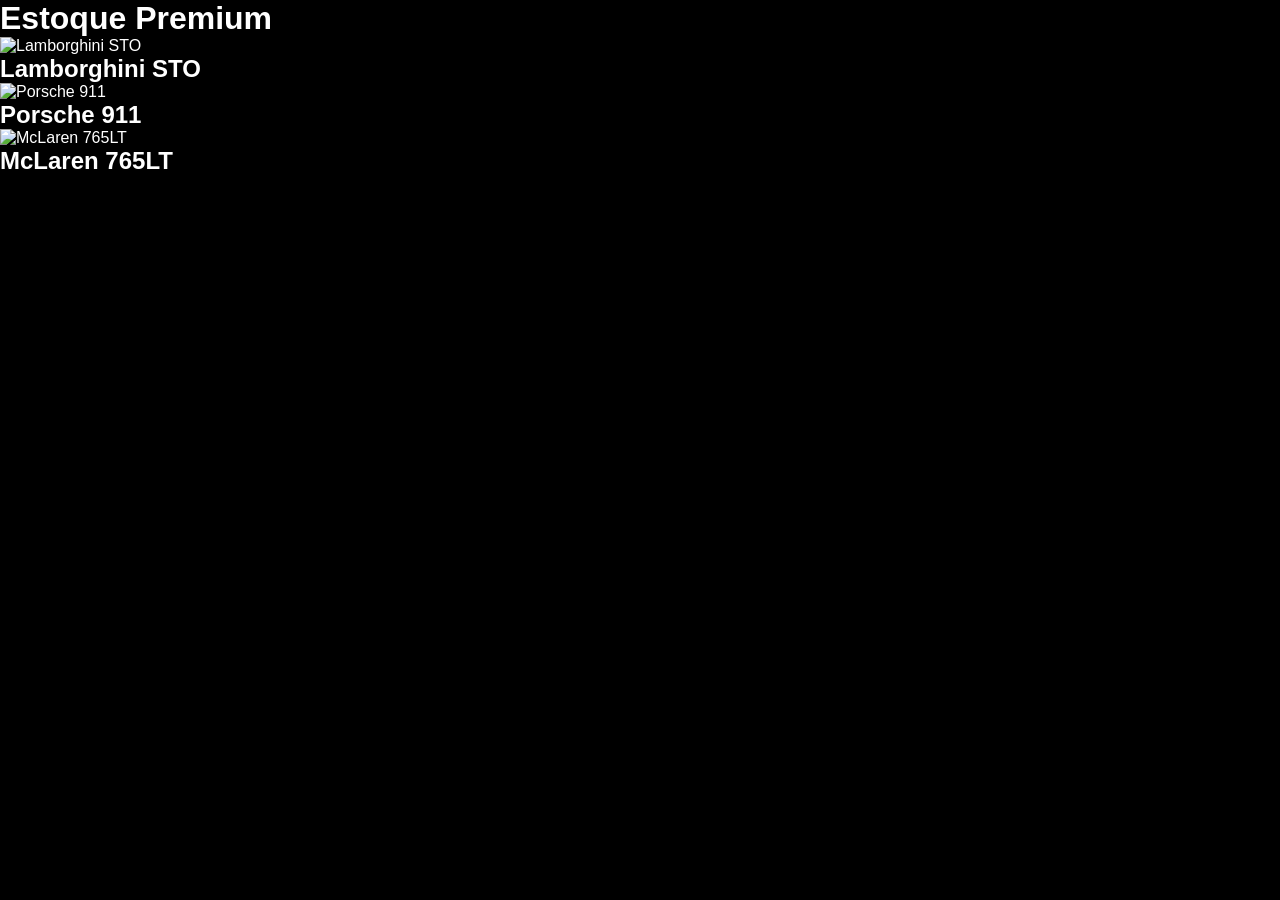
==== estoque.html @ 2597360f "crie e pensie" ====
<!DOCTYPE html>
<html>
<head>
    <title>Estoque - Berg Reis</title>
    <link rel="stylesheet" href="css/style.css">
</head>
<body>

<header>
    <h1>Estoque Premium</h1>
</header>

<section class="estoque">

    <div class="carro">
        <img src="lamborghini-sto.jpg" alt="Lamborghini STO">
        <h2>Lamborghini STO</h2>
    </div>

    <div class="carro">
        <img src="porsche-911.jpg" alt="Porsche 911">
        <h2>Porsche 911</h2>
    </div>

    <div class="carro">
        <img src="mclaren-765lt.jpg" alt="McLaren 765LT">
        <h2>McLaren 765LT</h2>
    </div>

</section>

</body>
</html>
---- css/style.css ----
* {
    margin: 0;
    padding: 0;
    box-sizing: border-box;
    scroll-behavior: smooth; /* Rolagem suave */
}

body {
    background-color: #000; /* Fundo principal preto */
    color: #fff; /* Texto principal branco */
    font-family: 'Montserrat', sans-serif; /* Fonte profissional */
    overflow-x: hidden; /* Evita barra de rolagem horizontal */
}

/* --- Navbar (Menu Superior Fixado) --- */
.navbar {
    position: fixed;
    top: 0;
    width: 100%;
    display: flex;
    justify-content: space-between;
    align-items: center;
    padding: 15px 8%;
    background-color: #000; /* Fundo sólido para cobrir o conteúdo */
    z-index: 1000; /* Garante que fique acima de tudo */
    border-bottom: 1px solid #1a1a1a; /* Linha sutil inferior */
}

.main-logo {
    height: 60px; /* Tamanho da logo */
    width: auto;
}

.nav-links {
    display: flex;
    list-style: none;
}

.nav-links li a {
    color: #fff;
    text-decoration: none;
    margin-left: 25px;
    font-size: 0.7rem;
    text-transform: uppercase;
    letter-spacing: 2px;
    transition: color 0.3s;
}

.nav-links li a:hover {
    color: #888; /* Cor no hover */
}

/* --- Hero Section (Abertura com Fundo) --- */
.hero {
    height: 100vh;
    display: flex;
    align-items: center;
    justify-content: center;
    position: relative;
    text-align: center;
    color: #fff;
}

.hero-bg-overlay {
    position: absolute;
    top: 0;
    left: 0;
    width: 100%;
    height: 100%;
    background-image: url('../img/fundo.png'); /* Sua imagem de fundo */
    background-size: cover;
    background-position: center;
    opacity: 0.1; /* 10% de opacidade solicitada */
    z-index: -1;
}

.hero-content h1 {
    font-size: 3.5rem;
    letter-spacing: 12px;
    margin-bottom: 5px;
}

.subtitle {
    font-weight: 300;
    letter-spacing: 8px;
    text-transform: uppercase;
    color: #888;
}

.tagline {
    margin: 30px 0;
    font-style: italic;
    color: #ccc;
}

/* --- Botão Premium Principal --- */
.btn-premium {
    display: inline-block;
    padding: 15px 40px;
    border: 1px solid #fff;
    color: #fff;
    text-decoration: none;
    text-transform: uppercase;
    letter-spacing: 2px;
    font-size: 0.8rem;
    transition: background 0.4s, color 0.4s;
}

.btn-premium:hover {
    background: #fff;
    color: #000;
}

/* --- Configurações das Seções Gerais --- */
.section-padding {
    padding: 100px 8%;
    text-align: center;
}

.bg-darker {
    background-color: #050505; /* Fundo um pouco mais claro que o preto total */
}

.section-title {
    text-transform: uppercase;
    letter-spacing: 5px;
    margin-bottom: 60px;
}

/* --- Grids (Serviços e Estoque) - ALINHAMENTO --- */
.services-grid, .stock-grid {
    display: grid;
    grid-template-columns: repeat(auto-fit, minmax(280px, 1fr)); /* Grid responsivo */
    gap: 25px;
}

/* --- Estilo dos CARDS (O segredo do visual limpo) --- */
.service-item, .car-card {
    background: #111; /* Fundo preto sólido para destacar da imagem de fundo */
    border: 1px solid #222; /* Borda sutil */
    padding: 35px;
    transition: transform 0.3s, border-color 0.3s;
}

.car-card:hover {
    border-color: #fff; /* Borda branca no hover */
    transform: translateY(-5px); /* Efeito de elevação */
}

.service-item h3 {
    font-size: 0.85rem;
    text-transform: uppercase;
    letter-spacing: 1px;
}

/* --- Imagens dos Carros no Estoque --- */
.car-img {
    height: 180px;
    background-size: cover;
    background-position: center;
    margin-bottom: 15px;
}

.car-info h3 {
    font-size: 0.9rem;
    letter-spacing: 2px;
    margin-bottom: 20px;
    text-transform: uppercase;
}

/* --- Botões Menores do Estoque --- */
.btn-sm {
    display: inline-block;
    text-decoration: none;
    border: 1px solid #444;
    color: #fff;
    padding: 10px 20px;
    font-size: 0.7rem;
    text-transform: uppercase;
    transition: 0.3s;
}

.btn-sm:hover {
    border-color: #fff;
    background: rgba(255,255,255,0.1);
}

/* --- Rodapé e Botões de WhatsApp --- */
.contact-footer {
    padding: 80px 8%;
    background: #000;
    border-top: 1px solid #1a1a1a;
    text-align: center;
}

.contact-buttons {
    display: flex;
    justify-content: center;
    gap: 20px;
    margin-top: 30px;
}

.btn-whatsapp {
    display: inline-block;
    padding: 15px 30px;
    background: #fff;
    color: #000;
    text-decoration: none;
    font-weight: 700;
    text-transform: uppercase;
    font-size: 0.8rem;
    transition: 0.3s;
    border: 1px solid #fff;
}

.btn-whatsapp.outline {
    background: none;
    color: #fff;
}

.btn-whatsapp:hover {
    background: #ccc;
    transform: translateY(-3px);
}

.btn-whatsapp.outline:hover {
    background: #fff;
    color: #000;
}

.copy {
    font-size: 0.7rem;
    color: #444;
    margin-top: 40px;
}
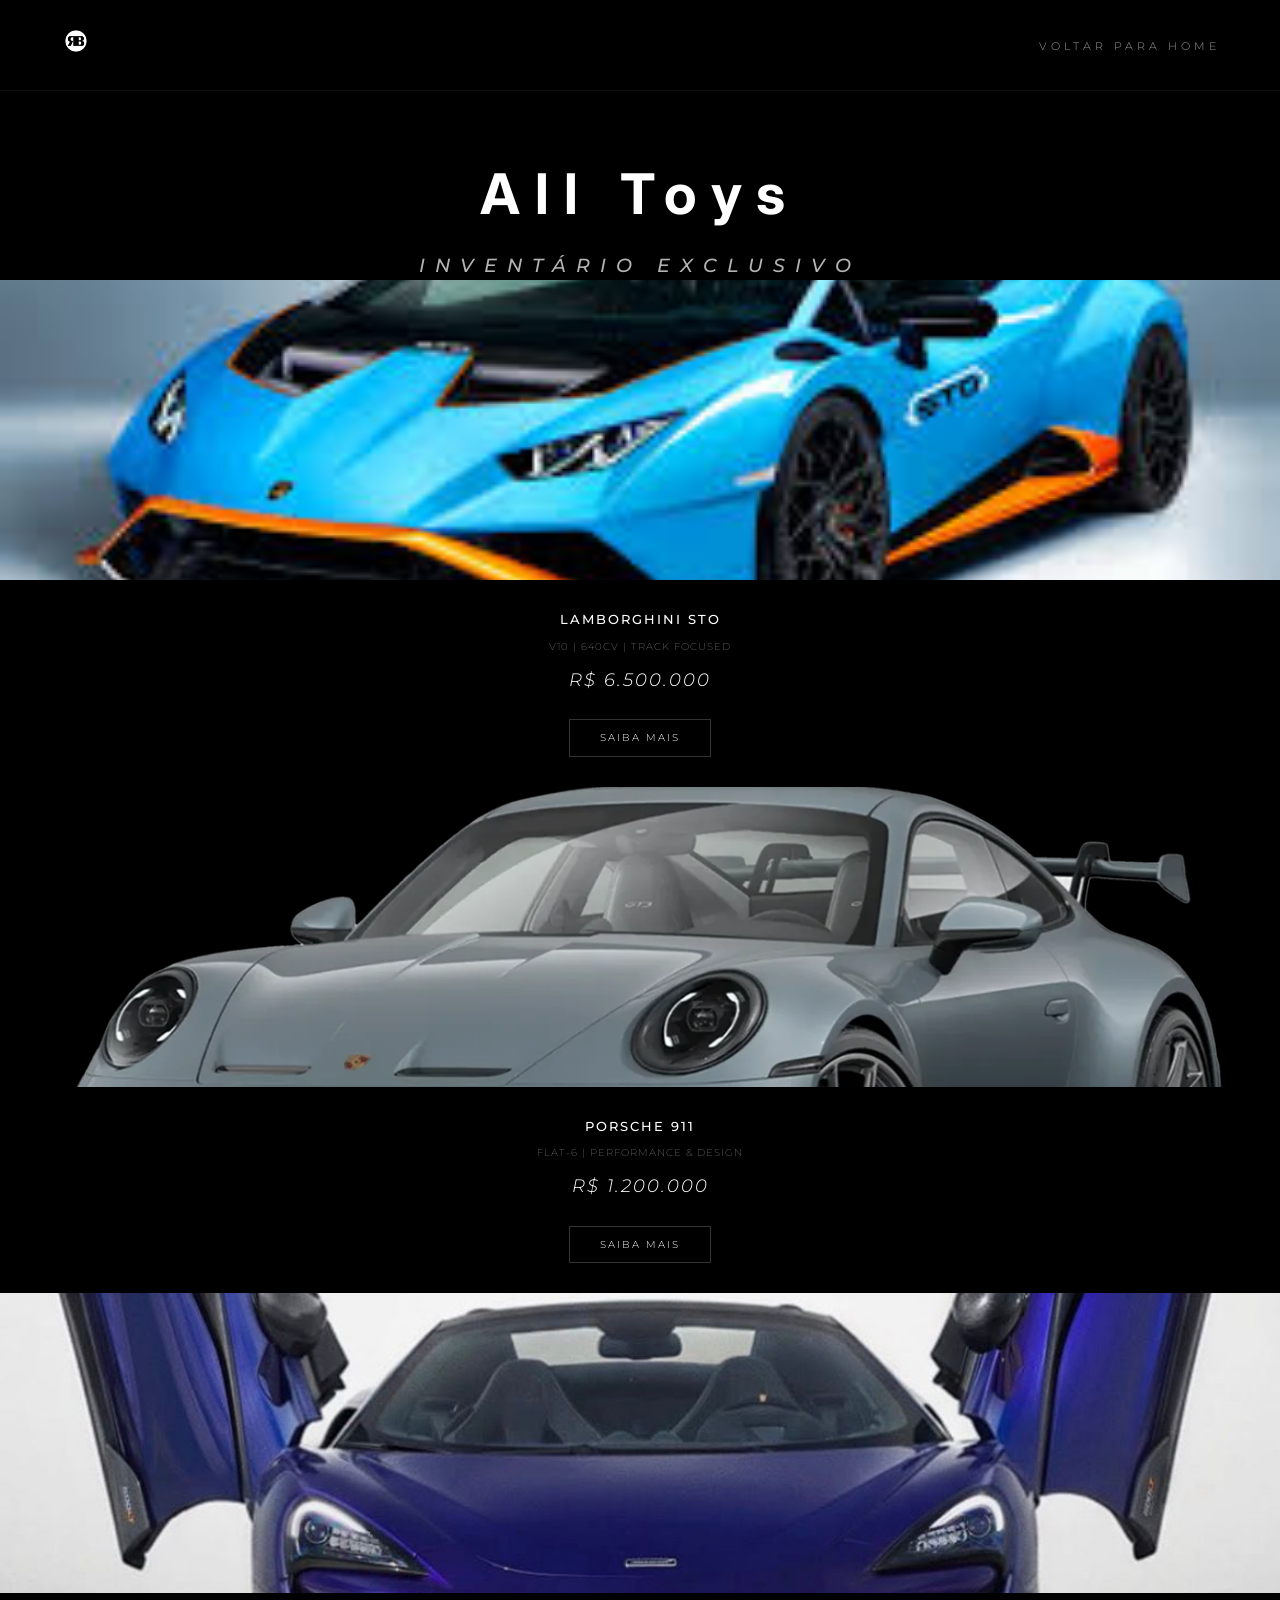
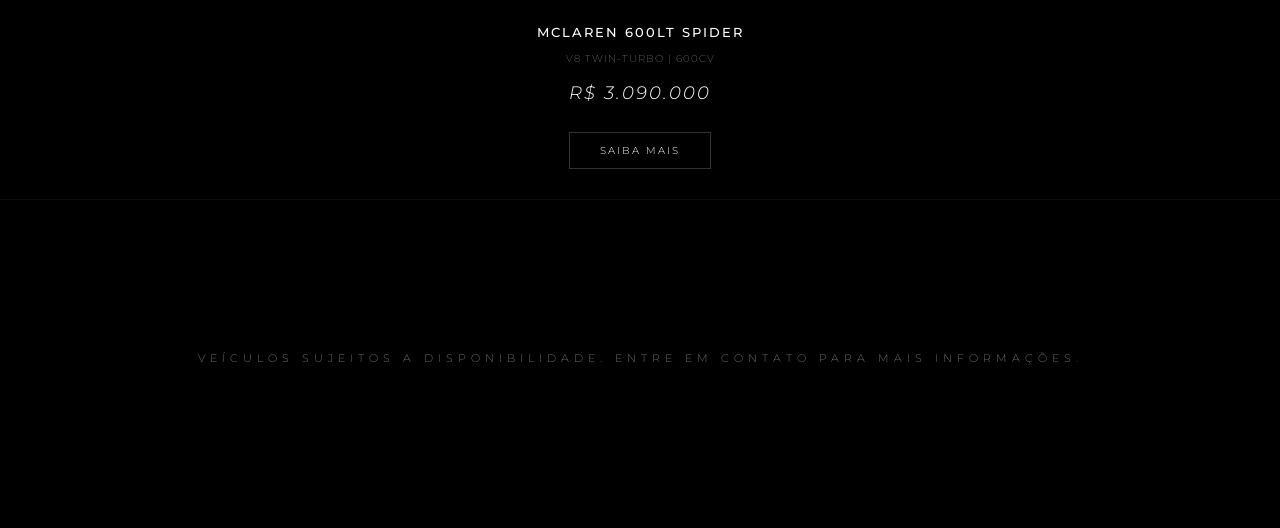
==== commit 456a9bee: "feat: finalização do ecossistema Berg Reis - design de luxo v1.0" ====
--- a/estoque.html
+++ b/estoque.html
@@ -1,33 +1,77 @@
 <!DOCTYPE html>
-<html>
+<html lang="pt-br">
 <head>
-    <title>Estoque - Berg Reis</title>
+    <meta charset="UTF-8">
+    <meta name="viewport" content="width=device-width, initial-scale=1.0">
+    <title>All Toys | Berg Reis Car Specialist</title>
     <link rel="stylesheet" href="css/style.css">
+    <link href="https://fonts.googleapis.com/css2?family=Montserrat:ital,wght@0,200;0,300;0,500;0,700;1,500&display=swap" rel="stylesheet">
 </head>
-<body>
+<body style="background-color: #000;">
 
-<header>
-    <h1>Estoque Premium</h1>
-</header>
+    <nav class="navbar_fixed">
+        <div class="nav_container_flex">
+            <a href="index.html" class="logo_link">
+                <img src="img/logo.png" alt="Logo" class="main_logo">
+            </a>
+            <div class="nav_links_container">
+                <ul class="nav_links_list">
+                    <li><a href="index.html">Voltar para Home</a></li>
+                </ul>
+            </div>
+        </div>
+    </nav>
 
-<section class="estoque">
+    <section class="stock_header" style="padding-top: 150px; text-align: center;">
+        <h1 class="stock_main_title" style="font-size: 3.5rem; letter-spacing: 15px;">All Toys</h1>
+        <p class="hero_sub_specialist" style="margin-top: 10px;">Inventário Exclusivo</p>
+    </section>
 
-    <div class="carro">
-        <img src="lamborghini-sto.jpg" alt="Lamborghini STO">
-        <h2>Lamborghini STO</h2>
-    </div>
+    <section class="stock_section">
+        <div class="stock_grid_premium">
+            
+            <div class="car_card_exclusive">
+                <div class="car_image_wrapper">
+                    <img src="img/sto.jpg" alt="Lamborghini STO" class="car_img_color">
+                </div>
+                <div class="car_details_content">
+                    <h3 class="car_model_name">Lamborghini STO</h3>
+                    <p class="car_description">V10 | 640CV | Track Focused</p>
+                    <p class="car_price">R$ 6.500.000</p>
+                    <a href="https://wa.me/5585999999999?text=Interesse%20STO" target="_blank" class="btn_saiba_mais">SAIBA MAIS</a>
+                </div>
+            </div>
 
-    <div class="carro">
-        <img src="porsche-911.jpg" alt="Porsche 911">
-        <h2>Porsche 911</h2>
-    </div>
+            <div class="car_card_exclusive">
+                <div class="car_image_wrapper">
+                    <img src="img/911.webp" alt="Porsche 911" class="car_img_color">
+                </div>
+                <div class="car_details_content">
+                    <h3 class="car_model_name">Porsche 911</h3>
+                    <p class="car_description">Flat-6 | Performance & Design</p>
+                    <p class="car_price">R$ 1.200.000</p>
+                    <a href="https://wa.me/5585999999999?text=Interesse%20911" target="_blank" class="btn_saiba_mais">SAIBA MAIS</a>
+                </div>
+            </div>
 
-    <div class="carro">
-        <img src="mclaren-765lt.jpg" alt="McLaren 765LT">
-        <h2>McLaren 765LT</h2>
-    </div>
+            <div class="car_card_exclusive">
+                <div class="car_image_wrapper">
+                    <img src="img/larenn.jpeg" alt="McLaren 600LT" class="car_img_color">
+                </div>
+                <div class="car_details_content">
+                    <h3 class="car_model_name">McLaren 600LT Spider</h3>
+                    <p class="car_description">V8 Twin-Turbo | 600CV</p>
+                    <p class="car_price">R$ 3.090.000</p>
+                    <a href="https://wa.me/5585999999999?text=Interesse%20600LT" target="_blank" class="btn_saiba_mais">SAIBA MAIS</a>
+                </div>
+            </div>
 
-</section>
+            </div>
+    </section>
+
+    <footer style="padding: 100px 0; text-align: center; border-top: 1px solid rgba(255,255,255,0.05);">
+        <p class="hero_description_slogan" style="font-size: 0.7rem; opacity: 0.4;">Veículos sujeitos a disponibilidade. Entre em contato para mais informações.</p>
+    </footer>
 
 </body>
 </html>
--- a/css/style.css
+++ b/css/style.css
@@ -1,235 +1,526 @@
+@import url('https://fonts.googleapis.com/css2?family=Montserrat:wght@300&family=Inter:wght@300;400&display=swap');
+
+/* 2. RESET GERAL */
+/* Garante que o navegador não coloque margens indesejadas */
 * {
     margin: 0;
     padding: 0;
     box-sizing: border-box;
-    scroll-behavior: smooth; /* Rolagem suave */
+    -webkit-font-smoothing: antialiased; /* Deixa a fonte mais fina e nítida */
+}
+
+html {
+    scroll-behavior: smooth;
+    background-color: #000; /* Fundo sempre preto */
 }
 
 body {
-    background-color: #000; /* Fundo principal preto */
-    color: #fff; /* Texto principal branco */
-    font-family: 'Montserrat', sans-serif; /* Fonte profissional */
-    overflow-x: hidden; /* Evita barra de rolagem horizontal */
-}
-
-/* --- Navbar (Menu Superior Fixado) --- */
-.navbar {
+    font-family: 'Inter', sans-serif;
+    color: #ffffff;
+    line-height: 1.6;
+    overflow-x: hidden;
+}
+
+/* 3. VARIÁVEIS DE DESIGN */
+:root {
+    --primary-white: #ffffff;
+    --accent-gray: rgba(255, 255, 255, 0.6);
+    --nav-font: 'Montserrat', sans-serif;
+    --nav-weight: 300;
+} 
+.navbar_fixed {
     position: fixed;
     top: 0;
     width: 100%;
+    z-index: 1000;
+    background-color: rgba(0, 0, 0, 0.95); /* Preto quase sólido para luxo */
+    border-bottom: 1px solid rgba(255, 255, 255, 0.05); /* Linha quase invisível */
+}
+
+.nav_container_flex {
+    max-width: 1600px; /* Largura ampla para telas grandes */
+    margin: 0 auto;
     display: flex;
     justify-content: space-between;
     align-items: center;
-    padding: 15px 8%;
-    background-color: #000; /* Fundo sólido para cobrir o conteúdo */
-    z-index: 1000; /* Garante que fique acima de tudo */
-    border-bottom: 1px solid #1a1a1a; /* Linha sutil inferior */
-}
-
-.main-logo {
-    height: 60px; /* Tamanho da logo */
+    padding: 25px 60px; /* Mais respiro lateral e vertical */
+}
+
+/* Estilo da Logo (Imagem) */
+.main_logo {
+    height: 32px; /* Altura elegante para a logo.png */
     width: auto;
-}
-
-.nav-links {
+    object-fit: contain;
+}
+
+/* Menu da Direita */
+.nav_links_list {
     display: flex;
     list-style: none;
-}
-
-.nav-links li a {
-    color: #fff;
-    text-decoration: none;
-    margin-left: 25px;
-    font-size: 0.7rem;
-    text-transform: uppercase;
-    letter-spacing: 2px;
-    transition: color 0.3s;
-}
-
-.nav-links li a:hover {
-    color: #888; /* Cor no hover */
-}
-
-/* --- Hero Section (Abertura com Fundo) --- */
-.hero {
-    height: 100vh;
+    gap: 45px; /* Grande espaçamento entre os itens do menu */
+}
+
+.nav_links_list a {
+    font-family: var(--nav-font);
+    font-weight: var(--nav-weight); /* Montserrat Light 300 */
+    text-decoration: none;
+    color: var(--primary-white);
+    font-size: 0.7rem; /* Texto bem pequeno = mais sofisticado */
+    text-transform: uppercase;
+    letter-spacing: 4px; /* Espaçamento largo nas letras */
+    transition: opacity 0.4s ease;
+    opacity: 0.6; /* Menu sutil */
+}
+
+.nav_links_list a:hover {
+    opacity: 1; /* Destaque ao passar o mouse */
+}
+@import url('https://fonts.googleapis.com/css2?family=Montserrat:ital,wght@0,200;0,300;0,500;0,700;1,500&display=swap');
+
+/* Container principal da Hero */
+.hero_premium {
+    height: 100vh; /* Tela cheia */
     display: flex;
     align-items: center;
     justify-content: center;
-    position: relative;
     text-align: center;
-    color: #fff;
-}
-
-.hero-bg-overlay {
+    position: relative; /* Necessário para o posicionamento da overlay */
+    overflow: hidden;
+    padding-top: 80px; /* Compensa a navbar fixed */
+}
+
+/* --- Configuração do Fundo (Imagem colagem em P&B com 30% de opacidade) --- */
+.hero_background_overlay {
     position: absolute;
     top: 0;
     left: 0;
     width: 100%;
     height: 100%;
-    background-image: url('../img/fundo.png'); /* Sua imagem de fundo */
+    background-image: url('img/fundobr.jpg'); /* Verifique o caminho exato */
+    background-position: center;
     background-size: cover;
-    background-position: center;
-    opacity: 0.1; /* 10% de opacidade solicitada */
-    z-index: -1;
-}
-
-.hero-content h1 {
-    font-size: 3.5rem;
-    letter-spacing: 12px;
-    margin-bottom: 5px;
-}
-
-.subtitle {
-    font-weight: 300;
-    letter-spacing: 8px;
-    text-transform: uppercase;
-    color: #888;
-}
-
-.tagline {
-    margin: 30px 0;
+    background-repeat: no-repeat;
+    
+    /* Efeitos de Preto e Branco e Opacidade */
+    filter: grayscale(100%) opacity(30%); /* Preto e Branco + 30% de Transparência */
+    
+    z-index: 1; /* Fica atrás do conteúdo */
+}
+
+/* Container de conteúdo (para garantir que o texto fique na frente da overlay) */
+.hero_content_container {
+    position: relative;
+    z-index: 2; /* Texto na frente da imagem de fundo */
+    max-width: 900px;
+    padding: 0 20px;
+}
+
+/* --- 1. BERG REIS (Bold 700) --- */
+.hero_main_title {
+    font-family: 'Montserrat', sans-serif;
+    font-weight: 700; /* Bold */
+    font-size: 5rem; /* Imponente, estilo concessionária de luxo */
+    letter-spacing: 25px; /* Grande espaçamento entre letras */
+    text-transform: uppercase;
+    color: #ffffff;
+    margin: 0;
+    animation: fadeInUpPremium 1s ease forwards;
+}
+
+/* --- Espaço entre BERG REIS e Car Specialist --- */
+.hero_sub_specialist {
+    font-family: 'Montserrat', sans-serif;
+    font-weight: 500; /* Medium */
+    font-style: italic; /* Itálico */
+    font-size: 1.2rem; /* Menor que o nome principal */
+    letter-spacing: 10px;
+    color: rgba(255, 255, 255, 0.7); /* Sutil */
+    text-transform: uppercase;
+    margin-top: 25px; /* Espaço entre o título e este subtítulo */
+    margin-bottom: 0;
+    animation: fadeInUpPremium 1.2s ease forwards;
+}
+
+/* --- 2. Excelência em... (Extra Light 200) --- */
+.hero_description_slogan {
+    font-family: 'Montserrat', sans-serif;
+    font-weight: 200; /* Extra Light */
+    font-size: 0.95rem;
+    color: rgba(255, 255, 255, 0.6); /* Mais suave */
+    letter-spacing: 5px;
+    text-transform: uppercase;
+    
+    /* Bom espaçamento entre Car Specialist e este texto */
+    margin-top: 50px; 
+    margin-bottom: 60px; /* Bom espaçamento até o botão */
+    
+    animation: fadeInUpPremium 1.4s ease forwards;
+}
+
+/* --- 3. Botão (DIMINUÍDO) --- */
+.hero_cta_wrapper {
+    animation: fadeInUpPremium 1.6s ease forwards;
+}
+
+.btn_hero_small {
+    font-family: 'Montserrat', sans-serif;
+    font-weight: 500; /* Medium para legibilidade no botão pequeno */
+    font-size: 0.7rem; /* Tamanho reduzido */
+    color: #fff;
+    text-decoration: none;
+    border: 1px solid rgba(255, 255, 255, 0.5); /* Borda sutil */
+    
+    /* Padding reduzido para diminuir o tamanho do botão */
+    padding: 12px 35px; 
+    
+    letter-spacing: 3px;
+    text-transform: uppercase;
+    transition: all 0.4s ease;
+}
+
+.btn_hero_small:hover {
+    background-color: #fff;
+    color: #000;
+    border-color: #fff;
+    transform: scale(1.03); /* Leve aumento ao passar o mouse */
+}
+
+/* Animação Suave de Entrada */
+@keyframes fadeInUpPremium {
+    from {
+        opacity: 0;
+        transform: translateY(20px);
+    }
+    to {
+        opacity: 1;
+        transform: translateY(0);
+    }
+} 
+/* --- ESTILO SERVIÇOS (FOTO 2) --- */
+.services_preview {
+    padding: 100px 10%;
+    background-color: #000;
+    text-align: center;
+}
+
+.services_title {
+    font-family: 'Montserrat', sans-serif;
+    font-weight: 500;
+    font-size: 2rem;
+    letter-spacing: 5px;
+    margin-bottom: 20px;
+}
+
+.services_divider {
+    width: 50px;
+    height: 1px;
+    background-color: rgba(255,255,255,0.3);
+    margin: 0 auto 50px;
+}
+
+.services_grid_compact {
+    display: grid;
+    grid-template-columns: repeat(auto-fit, minmax(200px, 1fr));
+    gap: 20px;
+    max-width: 1200px;
+    margin: 0 auto;
+}
+
+.service_card_mini {
+    border: 1px solid rgba(255, 255, 255, 0.1);
+    padding: 30px 15px;
+    font-family: 'Montserrat', sans-serif;
+    font-weight: 300;
+    font-size: 0.65rem;
+    letter-spacing: 2px;
+    transition: 0.3s;
+}
+
+.service_card_mini:hover {
+    border-color: #fff;
+    background: rgba(255,255,255,0.05);
+}
+
+.view_all_wrapper {
+    margin-top: 60px;
+}
+
+.view_all_link {
+    font-family: 'Montserrat', sans-serif;
+    font-size: 0.7rem;
+    color: rgba(255,255,255,0.5);
+    text-decoration: none;
+    letter-spacing: 3px;
+    border-bottom: 1px solid rgba(255,255,255,0.2);
+    padding-bottom: 5px;
+    transition: 0.3s;
+}
+
+.view_all_link:hover {
+    color: #fff;
+    border-bottom-color: #fff;
+}.detailed_services_container {
+    padding: 80px 5%;
+    background-color: #000;
+}
+
+.service_row_layout {
+    display: flex;
+    flex-wrap: wrap;
+    border-top: 1px solid rgba(255, 255, 255, 0.05);
+}
+
+.service_box_detail {
+    flex: 1;
+    min-width: 300px;
+    padding: 60px 40px;
+    border-right: 1px solid rgba(255, 255, 255, 0.05);
+    border-bottom: 1px solid rgba(255, 255, 255, 0.05);
+    transition: background 0.4s ease;
+}
+
+.service_box_detail:hover {
+    background: rgba(255, 255, 255, 0.02);
+}
+
+.service_box_detail h3 {
+    font-family: 'Montserrat', sans-serif;
+    font-weight: 500;
+    font-size: 0.85rem;
+    letter-spacing: 3px;
+    text-transform: uppercase;
+    margin-bottom: 20px;
+    color: #fff;
+}
+
+.service_box_detail p {
+    font-family: 'Montserrat', sans-serif;
+    font-weight: 200; /* Extra Light como você pediu */
+    font-size: 0.8rem;
+    line-height: 1.8;
+    color: rgba(255, 255, 255, 0.5);
+    letter-spacing: 1px;
+}
+
+/* --- BOTÃO FINAL: AGENDAR VIA WHATSAPP --- */
+.footer_contact_section {
+    text-align: center;
+    padding: 120px 20px;
+    background-color: #000;
+}
+
+.contact_prompt_text {
+    font-family: 'Montserrat', sans-serif;
+    font-weight: 200;
+    font-size: 0.75rem;
+    letter-spacing: 3px;
+    color: rgba(255, 255, 255, 0.3);
+    margin-bottom: 40px;
+    text-transform: uppercase;
+}
+
+.btn_whatsapp_premium {
+    display: inline-block;
+    font-family: 'Montserrat', sans-serif;
+    font-weight: 300;
+    font-size: 0.75rem;
+    color: #fff;
+    text-decoration: none;
+    border: 1px solid rgba(255, 255, 255, 0.3);
+    padding: 20px 50px;
+    letter-spacing: 4px;
+    text-transform: uppercase;
+    transition: all 0.5s ease;
+}
+
+.btn_whatsapp_premium:hover {
+    background-color: #fff;
+    color: #000;
+    border-color: #fff;
+    letter-spacing: 6px; /* Efeito de expansão no hover */
+}
+.car_img_color {
+    width: 100%;
+    height: 100%;
+    object-fit: cover;
+    filter: none !important; /* Remove qualquer filtro P&B anterior */
+    transition: transform 0.8s ease;
+}
+
+.car_details_content {
+    padding: 30px 20px;
+    text-align: center;
+}
+
+.car_model_name {
+    font-family: 'Montserrat', sans-serif;
+    font-weight: 500;
+    font-size: 0.8rem;
+    letter-spacing: 2px;
+    text-transform: uppercase;
+    margin-bottom: 8px;
+}
+
+.car_description {
+    font-family: 'Montserrat', sans-serif;
+    font-weight: 200;
+    font-size: 0.6rem;
+    color: rgba(255, 255, 255, 0.5);
+    letter-spacing: 1px;
+    text-transform: uppercase;
+    margin-bottom: 12px;
+}
+
+.car_price {
+    font-family: 'Montserrat', sans-serif;
+    font-weight: 300;
+    font-size: 1.1rem;
     font-style: italic;
-    color: #ccc;
-}
-
-/* --- Botão Premium Principal --- */
-.btn-premium {
+    letter-spacing: 2px;
+    margin-bottom: 25px;
+}
+
+/* Botão Saiba Mais (WhatsApp Estilo Clean) */
+.btn_saiba_mais {
     display: inline-block;
-    padding: 15px 40px;
-    border: 1px solid #fff;
-    color: #fff;
-    text-decoration: none;
-    text-transform: uppercase;
+    font-family: 'Montserrat', sans-serif;
+    font-weight: 300;
+    font-size: 0.6rem;
+    color: #fff;
+    text-decoration: none;
+    border: 1px solid rgba(255, 255, 255, 0.2);
+    padding: 10px 30px;
     letter-spacing: 2px;
-    font-size: 0.8rem;
-    transition: background 0.4s, color 0.4s;
-}
-
-.btn-premium:hover {
-    background: #fff;
-    color: #000;
-}
-
-/* --- Configurações das Seções Gerais --- */
-.section-padding {
-    padding: 100px 8%;
+    text-transform: uppercase;
+    transition: 0.3s;
+}
+
+.btn_saiba_mais:hover {
+    border-color: #fff;
+    background: rgba(255, 255, 255, 0.05);
+}
+
+/* Botão ALL TOYS (Estilo igual ao Ver Serviços) */
+.all_toys_wrapper {
+    margin-top: 80px;
+}
+
+.all_toys_link {
+    font-family: 'Montserrat', sans-serif;
+    font-size: 0.7rem;
+    color: rgba(255, 255, 255, 0.4);
+    text-decoration: none;
+    letter-spacing: 4px;
+    border-bottom: 1px solid rgba(255, 255, 255, 0.1);
+    padding-bottom: 5px;
+    transition: 0.3s;
+    text-transform: uppercase;
+}
+
+.all_toys_link:hover {
+    color: #fff;
+    border-bottom-color: #fff;
+}
+.car_image_wrapper {
+    height: 300px; /* Ajuste a altura conforme preferir */
+    overflow: hidden;
+}
+
+.car_img_color {
+    width: 100%;
+    height: 100%;
+    object-fit: cover; /* Faz a foto preencher o espaço sem esticar */
+    transition: transform 0.6s cubic-bezier(0.25, 1, 0.5, 1);
+}
+
+.car_card_exclusive:hover .car_img_color {
+    transform: scale(1.08); /* Efeito de zoom suave ao passar o mouse */
+}
+.service_box_detail span {
+    font-family: 'Montserrat', sans-serif;
+    font-weight: 300;
+    color: #fff;
+}
+
+/* Ajuste de espaçamento para o texto corrido do Sobre */
+.about_text_block {
+    font-family: 'Montserrat', sans-serif;
+    font-weight: 300;
+    font-size: 0.9rem;
+    color: rgba(255, 255, 255, 0.7);
+    line-height: 2;
+    letter-spacing: 1px;
+}
+.contact_footer_section {
+    background-color: #000;
+    padding-bottom: 50px;
+}
+
+/* Deixa o mapa em preto e branco/escuro para luxo */
+.map_container {
+    width: 100%;
+    filter: grayscale(100%) invert(90%) contrast(100%);
+    opacity: 0.6;
+    margin-bottom: 60px;
+    border-top: 1px solid rgba(255, 255, 255, 0.05);
+}
+
+.footer_info_wrapper {
     text-align: center;
-}
-
-.bg-darker {
-    background-color: #050505; /* Fundo um pouco mais claro que o preto total */
-}
-
-.section-title {
-    text-transform: uppercase;
-    letter-spacing: 5px;
-    margin-bottom: 60px;
-}
-
-/* --- Grids (Serviços e Estoque) - ALINHAMENTO --- */
-.services-grid, .stock-grid {
-    display: grid;
-    grid-template-columns: repeat(auto-fit, minmax(280px, 1fr)); /* Grid responsivo */
-    gap: 25px;
-}
-
-/* --- Estilo dos CARDS (O segredo do visual limpo) --- */
-.service-item, .car-card {
-    background: #111; /* Fundo preto sólido para destacar da imagem de fundo */
-    border: 1px solid #222; /* Borda sutil */
-    padding: 35px;
-    transition: transform 0.3s, border-color 0.3s;
-}
-
-.car-card:hover {
-    border-color: #fff; /* Borda branca no hover */
-    transform: translateY(-5px); /* Efeito de elevação */
-}
-
-.service-item h3 {
-    font-size: 0.85rem;
-    text-transform: uppercase;
-    letter-spacing: 1px;
-}
-
-/* --- Imagens dos Carros no Estoque --- */
-.car-img {
-    height: 180px;
-    background-size: cover;
-    background-position: center;
-    margin-bottom: 15px;
-}
-
-.car-info h3 {
+    padding: 0 20px;
+}
+
+.footer_address {
+    font-family: 'Montserrat', sans-serif;
+    font-weight: 500;
     font-size: 0.9rem;
+    letter-spacing: 3px;
+    text-transform: uppercase;
+    margin-bottom: 10px;
+}
+
+.footer_sub_address {
+    font-family: 'Montserrat', sans-serif;
+    font-weight: 200;
+    font-size: 0.7rem;
+    color: rgba(255, 255, 255, 0.4);
     letter-spacing: 2px;
-    margin-bottom: 20px;
-    text-transform: uppercase;
-}
-
-/* --- Botões Menores do Estoque --- */
-.btn-sm {
-    display: inline-block;
-    text-decoration: none;
-    border: 1px solid #444;
-    color: #fff;
-    padding: 10px 20px;
-    font-size: 0.7rem;
-    text-transform: uppercase;
-    transition: 0.3s;
-}
-
-.btn-sm:hover {
-    border-color: #fff;
-    background: rgba(255,255,255,0.1);
-}
-
-/* --- Rodapé e Botões de WhatsApp --- */
-.contact-footer {
-    padding: 80px 8%;
-    background: #000;
-    border-top: 1px solid #1a1a1a;
-    text-align: center;
-}
-
-.contact-buttons {
+    margin-bottom: 50px;
+}
+
+/* Grupo de Botões WhatsApp */
+.whatsapp_buttons_group {
     display: flex;
     justify-content: center;
     gap: 20px;
-    margin-top: 30px;
-}
-
-.btn-whatsapp {
-    display: inline-block;
+    flex-wrap: wrap;
+    margin-bottom: 80px;
+}
+
+.btn_wa_footer {
+    font-family: 'Montserrat', sans-serif;
+    font-weight: 300;
+    font-size: 0.65rem;
+    color: #fff;
+    text-decoration: none;
+    border: 1px solid rgba(255, 255, 255, 0.2);
     padding: 15px 30px;
-    background: #fff;
+    letter-spacing: 3px;
+    transition: 0.4s;
+}
+
+.btn_wa_footer:hover {
+    background-color: #fff;
     color: #000;
-    text-decoration: none;
-    font-weight: 700;
-    text-transform: uppercase;
-    font-size: 0.8rem;
-    transition: 0.3s;
-    border: 1px solid #fff;
-}
-
-.btn-whatsapp.outline {
-    background: none;
-    color: #fff;
-}
-
-.btn-whatsapp:hover {
-    background: #ccc;
-    transform: translateY(-3px);
-}
-
-.btn-whatsapp.outline:hover {
-    background: #fff;
-    color: #000;
-}
-
-.copy {
-    font-size: 0.7rem;
-    color: #444;
+    border-color: #fff;
+}
+
+.copyright_text {
+    font-family: 'Montserrat', sans-serif;
+    font-weight: 200;
+    font-size: 0.55rem;
+    color: rgba(255, 255, 255, 0.2);
+    letter-spacing: 4px;
+    text-align: center;
     margin-top: 40px;
 }
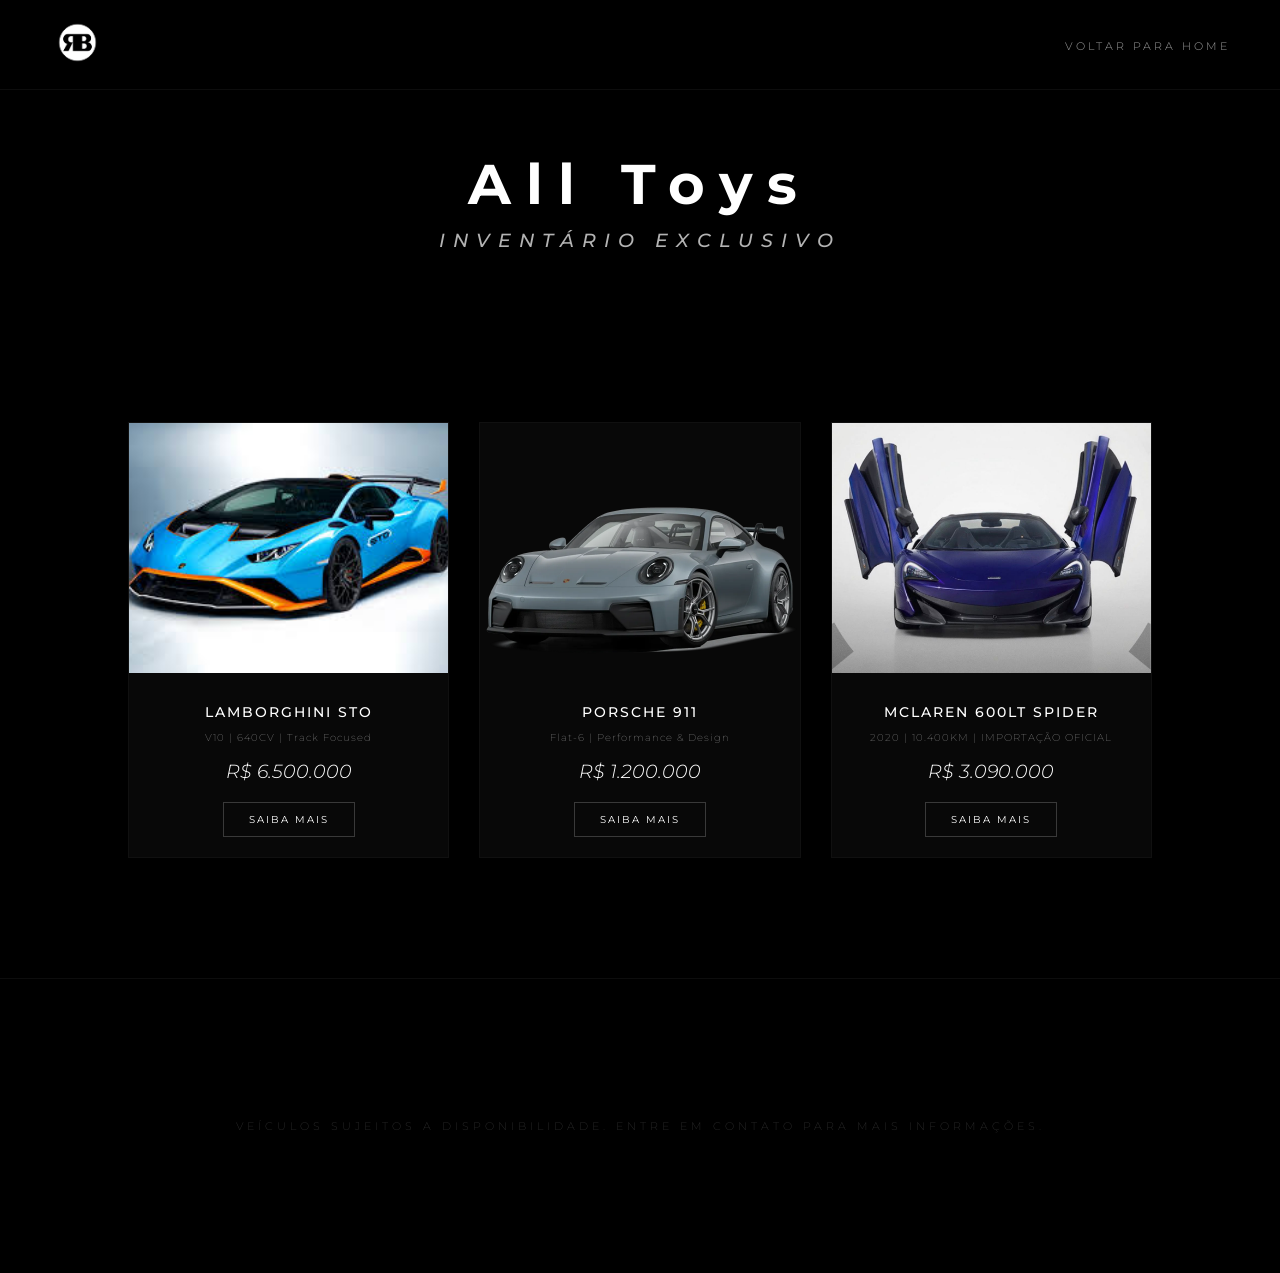
==== commit 2ff68254: "alterei os numeros de telefone" ====
--- a/estoque.html
+++ b/estoque.html
@@ -38,7 +38,7 @@
                     <h3 class="car_model_name">Lamborghini STO</h3>
                     <p class="car_description">V10 | 640CV | Track Focused</p>
                     <p class="car_price">R$ 6.500.000</p>
-                    <a href="https://wa.me/5585999999999?text=Interesse%20STO" target="_blank" class="btn_saiba_mais">SAIBA MAIS</a>
+                    <a href="https://wa.me/5585996665300?text=Interesse%20STO" target="_blank" class="btn_saiba_mais">SAIBA MAIS</a>
                 </div>
             </div>
 
@@ -50,7 +50,7 @@
                     <h3 class="car_model_name">Porsche 911</h3>
                     <p class="car_description">Flat-6 | Performance & Design</p>
                     <p class="car_price">R$ 1.200.000</p>
-                    <a href="https://wa.me/5585999999999?text=Interesse%20911" target="_blank" class="btn_saiba_mais">SAIBA MAIS</a>
+                    <a href="https://wa.me/5585996665300?text=Interesse%20911" target="_blank" class="btn_saiba_mais">SAIBA MAIS</a>
                 </div>
             </div>
 
@@ -60,9 +60,9 @@
                 </div>
                 <div class="car_details_content">
                     <h3 class="car_model_name">McLaren 600LT Spider</h3>
-                    <p class="car_description">V8 Twin-Turbo | 600CV</p>
+                    <p class="car_description">2020 | 10.400KM | IMPORTAÇÃO OFICIAL</p>
                     <p class="car_price">R$ 3.090.000</p>
-                    <a href="https://wa.me/5585999999999?text=Interesse%20600LT" target="_blank" class="btn_saiba_mais">SAIBA MAIS</a>
+                    <a href="https://wa.me/5585996665300?text=Interesse%20600LT" target="_blank" class="btn_saiba_mais">SAIBA MAIS</a>
                 </div>
             </div>
 
--- a/css/style.css
+++ b/css/style.css
@@ -1,267 +1,113 @@
-@import url('https://fonts.googleapis.com/css2?family=Montserrat:wght@300&family=Inter:wght@300;400&display=swap');
-
-/* 2. RESET GERAL */
-/* Garante que o navegador não coloque margens indesejadas */
-* {
-    margin: 0;
-    padding: 0;
-    box-sizing: border-box;
-    -webkit-font-smoothing: antialiased; /* Deixa a fonte mais fina e nítida */
-}
-
-html {
-    scroll-behavior: smooth;
-    background-color: #000; /* Fundo sempre preto */
-}
-
-body {
-    font-family: 'Inter', sans-serif;
-    color: #ffffff;
-    line-height: 1.6;
-    overflow-x: hidden;
-}
-
-/* 3. VARIÁVEIS DE DESIGN */
-:root {
-    --primary-white: #ffffff;
-    --accent-gray: rgba(255, 255, 255, 0.6);
-    --nav-font: 'Montserrat', sans-serif;
-    --nav-weight: 300;
-} 
-.navbar_fixed {
-    position: fixed;
-    top: 0;
-    width: 100%;
-    z-index: 1000;
-    background-color: rgba(0, 0, 0, 0.95); /* Preto quase sólido para luxo */
-    border-bottom: 1px solid rgba(255, 255, 255, 0.05); /* Linha quase invisível */
-}
-
-.nav_container_flex {
-    max-width: 1600px; /* Largura ampla para telas grandes */
-    margin: 0 auto;
-    display: flex;
-    justify-content: space-between;
-    align-items: center;
-    padding: 25px 60px; /* Mais respiro lateral e vertical */
-}
-
-/* Estilo da Logo (Imagem) */
-.main_logo {
-    height: 32px; /* Altura elegante para a logo.png */
-    width: auto;
-    object-fit: contain;
-}
-
-/* Menu da Direita */
-.nav_links_list {
-    display: flex;
-    list-style: none;
-    gap: 45px; /* Grande espaçamento entre os itens do menu */
-}
-
-.nav_links_list a {
-    font-family: var(--nav-font);
-    font-weight: var(--nav-weight); /* Montserrat Light 300 */
-    text-decoration: none;
-    color: var(--primary-white);
-    font-size: 0.7rem; /* Texto bem pequeno = mais sofisticado */
-    text-transform: uppercase;
-    letter-spacing: 4px; /* Espaçamento largo nas letras */
-    transition: opacity 0.4s ease;
-    opacity: 0.6; /* Menu sutil */
-}
-
-.nav_links_list a:hover {
-    opacity: 1; /* Destaque ao passar o mouse */
-}
-@import url('https://fonts.googleapis.com/css2?family=Montserrat:ital,wght@0,200;0,300;0,500;0,700;1,500&display=swap');
-
-/* Container principal da Hero */
-.hero_premium {
-    height: 100vh; /* Tela cheia */
-    display: flex;
-    align-items: center;
-    justify-content: center;
-    text-align: center;
-    position: relative; /* Necessário para o posicionamento da overlay */
-    overflow: hidden;
-    padding-top: 80px; /* Compensa a navbar fixed */
-}
-
-/* --- Configuração do Fundo (Imagem colagem em P&B com 30% de opacidade) --- */
-.hero_background_overlay {
-    position: absolute;
-    top: 0;
-    left: 0;
-    width: 100%;
-    height: 100%;
-    background-image: url('img/fundobr.jpg'); /* Verifique o caminho exato */
-    background-position: center;
-    background-size: cover;
-    background-repeat: no-repeat;
-    
-    /* Efeitos de Preto e Branco e Opacidade */
-    filter: grayscale(100%) opacity(30%); /* Preto e Branco + 30% de Transparência */
-    
-    z-index: 1; /* Fica atrás do conteúdo */
-}
-
-/* Container de conteúdo (para garantir que o texto fique na frente da overlay) */
-.hero_content_container {
-    position: relative;
-    z-index: 2; /* Texto na frente da imagem de fundo */
-    max-width: 900px;
-    padding: 0 20px;
-}
-
-/* --- 1. BERG REIS (Bold 700) --- */
-.hero_main_title {
-    font-family: 'Montserrat', sans-serif;
-    font-weight: 700; /* Bold */
-    font-size: 5rem; /* Imponente, estilo concessionária de luxo */
-    letter-spacing: 25px; /* Grande espaçamento entre letras */
-    text-transform: uppercase;
-    color: #ffffff;
-    margin: 0;
-    animation: fadeInUpPremium 1s ease forwards;
-}
-
-/* --- Espaço entre BERG REIS e Car Specialist --- */
-.hero_sub_specialist {
-    font-family: 'Montserrat', sans-serif;
-    font-weight: 500; /* Medium */
-    font-style: italic; /* Itálico */
-    font-size: 1.2rem; /* Menor que o nome principal */
-    letter-spacing: 10px;
-    color: rgba(255, 255, 255, 0.7); /* Sutil */
-    text-transform: uppercase;
-    margin-top: 25px; /* Espaço entre o título e este subtítulo */
-    margin-bottom: 0;
-    animation: fadeInUpPremium 1.2s ease forwards;
-}
-
-/* --- 2. Excelência em... (Extra Light 200) --- */
-.hero_description_slogan {
-    font-family: 'Montserrat', sans-serif;
-    font-weight: 200; /* Extra Light */
-    font-size: 0.95rem;
-    color: rgba(255, 255, 255, 0.6); /* Mais suave */
-    letter-spacing: 5px;
-    text-transform: uppercase;
-    
-    /* Bom espaçamento entre Car Specialist e este texto */
-    margin-top: 50px; 
-    margin-bottom: 60px; /* Bom espaçamento até o botão */
-    
-    animation: fadeInUpPremium 1.4s ease forwards;
-}
-
-/* --- 3. Botão (DIMINUÍDO) --- */
-.hero_cta_wrapper {
-    animation: fadeInUpPremium 1.6s ease forwards;
-}
-
-.btn_hero_small {
-    font-family: 'Montserrat', sans-serif;
-    font-weight: 500; /* Medium para legibilidade no botão pequeno */
-    font-size: 0.7rem; /* Tamanho reduzido */
-    color: #fff;
-    text-decoration: none;
-    border: 1px solid rgba(255, 255, 255, 0.5); /* Borda sutil */
-    
-    /* Padding reduzido para diminuir o tamanho do botão */
-    padding: 12px 35px; 
-    
-    letter-spacing: 3px;
-    text-transform: uppercase;
-    transition: all 0.4s ease;
-}
-
-.btn_hero_small:hover {
-    background-color: #fff;
-    color: #000;
-    border-color: #fff;
-    transform: scale(1.03); /* Leve aumento ao passar o mouse */
-}
-
-/* Animação Suave de Entrada */
-@keyframes fadeInUpPremium {
-    from {
-        opacity: 0;
-        transform: translateY(20px);
-    }
-    to {
-        opacity: 1;
-        transform: translateY(0);
-    }
-} 
-/* --- ESTILO SERVIÇOS (FOTO 2) --- */
-.services_preview {
-    padding: 100px 10%;
-    background-color: #000;
-    text-align: center;
-}
-
-.services_title {
-    font-family: 'Montserrat', sans-serif;
-    font-weight: 500;
-    font-size: 2rem;
-    letter-spacing: 5px;
-    margin-bottom: 20px;
-}
-
-.services_divider {
-    width: 50px;
-    height: 1px;
-    background-color: rgba(255,255,255,0.3);
-    margin: 0 auto 50px;
-}
-
-.services_grid_compact {
-    display: grid;
-    grid-template-columns: repeat(auto-fit, minmax(200px, 1fr));
-    gap: 20px;
-    max-width: 1200px;
-    margin: 0 auto;
-}
-
-.service_card_mini {
-    border: 1px solid rgba(255, 255, 255, 0.1);
-    padding: 30px 15px;
-    font-family: 'Montserrat', sans-serif;
-    font-weight: 300;
-    font-size: 0.65rem;
-    letter-spacing: 2px;
-    transition: 0.3s;
-}
-
-.service_card_mini:hover {
-    border-color: #fff;
-    background: rgba(255,255,255,0.05);
-}
-
-.view_all_wrapper {
-    margin-top: 60px;
-}
-
-.view_all_link {
-    font-family: 'Montserrat', sans-serif;
-    font-size: 0.7rem;
-    color: rgba(255,255,255,0.5);
-    text-decoration: none;
-    letter-spacing: 3px;
-    border-bottom: 1px solid rgba(255,255,255,0.2);
-    padding-bottom: 5px;
-    transition: 0.3s;
-}
-
-.view_all_link:hover {
-    color: #fff;
-    border-bottom-color: #fff;
-}.detailed_services_container {
-    padding: 80px 5%;
-    background-color: #000;
+* { margin: 0; padding: 0; box-sizing: border-box; -webkit-font-smoothing: antialiased; }
+body { background-color: #000; color: #fff; font-family: 'Montserrat', sans-serif; overflow-x: hidden; }
+
+/* NAVBAR (FOTO 6 CORRIGIDA) */
+.navbar_fixed { position: fixed; top: 0; width: 100%; z-index: 1000; background: rgba(0,0,0,0.95); border-bottom: 1px solid rgba(255,255,255,0.05); }
+.nav_container_flex { max-width: 1400px; margin: 0 auto; display: flex; justify-content: space-between; align-items: center; padding: 15px 50px; }
+.main_logo { height: 55px; width: auto; object-fit: contain; } /* Logo maior */
+.nav_links_list { display: flex; list-style: none; gap: 40px; }
+.nav_links_list a { text-decoration: none; color: #fff; font-size: 0.7rem; font-weight: 300; text-transform: uppercase; letter-spacing: 3px; opacity: 0.6; transition: 0.4s; }
+.nav_links_list a:hover { opacity: 1; }
+
+/* HERO (FOTO 1 E 7 CORRIGIDAS - CENTRALIZAÇÃO TOTAL) */
+.hero_premium { height: 100vh; display: flex; align-items: center; justify-content: center; position: relative; text-align: center; }
+.hero_background_overlay { position: absolute; top: 0; left: 0; width: 100%; height: 100%; background: url('../img/fundobr.jpg') center/cover no-repeat; filter: grayscale(100%) opacity(30%); z-index: 1; }
+.hero_content_container { position: relative; z-index: 2; width: 100%; display: flex; flex-direction: column; align-items: center; }
+.hero_main_title { font-size: 5.5rem; font-weight: 700; letter-spacing: 20px; margin: 0; line-height: 1.1; }
+.hero_sub_specialist { font-size: 1.2rem; font-weight: 500; font-style: italic; letter-spacing: 8px; color: rgba(255,255,255,0.7); margin-top: 15px; text-transform: uppercase; }
+.hero_description_slogan { font-weight: 200; font-size: 0.9rem; letter-spacing: 4px; margin: 40px 0; color: rgba(255,255,255,0.5); text-transform: uppercase; }
+.btn_hero_small { border: 1px solid rgba(255,255,255,0.3); padding: 15px 40px; color: #fff; text-decoration: none; font-size: 0.65rem; letter-spacing: 3px; transition: 0.4s; text-transform: uppercase; }
+.btn_hero_small:hover { background: #fff; color: #000; }
+
+/* SERVIÇOS */
+.services_preview { padding: 100px 10%; text-align: center; }
+.services_title { font-weight: 500; font-size: 2rem; letter-spacing: 6px; text-transform: uppercase; }
+.services_divider { width: 50px; height: 1px; background: #fff; margin: 20px auto 50px; opacity: 0.3; }
+.services_grid_compact { display: grid; grid-template-columns: repeat(auto-fit, minmax(200px, 1fr)); gap: 20px; }
+.service_card_mini { border: 1px solid rgba(255,255,255,0.1); padding: 30px 10px; font-size: 0.65rem; letter-spacing: 2px; font-weight: 300; }
+.view_all_link { color: rgba(255,255,255,0.4); text-decoration: none; font-size: 0.7rem; border-bottom: 1px solid rgba(255,255,255,0.1); padding-bottom: 5px; margin-top: 50px; display: inline-block; letter-spacing: 3px; }
+
+/* TOYS FOR SALE (FOTO 2 E 5 CORRIGIDAS) */
+.stock_section { padding: 120px 10%; text-align: center; }
+.stock_grid_premium { display: grid; grid-template-columns: repeat(auto-fit, minmax(320px, 1fr)); gap: 30px; margin-top: 50px; }
+.car_card_exclusive { background: #080808; border: 1px solid rgba(255,255,255,0.03); }
+.car_image_wrapper { height: 250px; overflow: hidden; } /* Foto controlada */
+.car_img_color { width: 100%; height: 100%; object-fit: cover; }
+.car_details_content { padding: 30px 20px; }
+.car_model_name { font-weight: 500; font-size: 0.9rem; letter-spacing: 2px; text-transform: uppercase; margin-bottom: 10px; }
+.car_description { font-weight: 200; font-size: 0.65rem; color: rgba(255,255,255,0.5); margin-bottom: 15px; letter-spacing: 1px; }
+.car_price { font-size: 1.2rem; font-weight: 300; font-style: italic; color: #fff; margin-bottom: 25px; }
+.btn_saiba_mais { border: 1px solid rgba(255,255,255,0.2); padding: 10px 25px; color: #fff; text-decoration: none; font-size: 0.65rem; letter-spacing: 2px; }
+
+/* ALL TOYS CENTRALIZADO (FOTO 5) */
+.all_toys_wrapper { width: 100%; display: flex; justify-content: center; margin-top: 70px; }
+.all_toys_link { color: rgba(255,255,255,0.4); text-decoration: none; font-size: 0.75rem; border-bottom: 1px solid rgba(255,255,255,0.1); padding-bottom: 5px; letter-spacing: 4px; }
+
+/* CONTATO E ENDEREÇO (FOTO 4 CORRIGIDA) */
+.contact_footer_section { background: #000; padding-bottom: 80px; }
+.map_container { filter: grayscale(100%) invert(90%); opacity: 0.6; margin-bottom: 60px; }
+.footer_info_wrapper { text-align: center; }
+.footer_address { font-weight: 500; font-size: 1rem; letter-spacing: 3px; text-transform: uppercase; color: #fff; margin-bottom: 10px; display: block; }
+.footer_sub_address { font-weight: 200; font-size: 0.7rem; color: rgba(255,255,255,0.4); letter-spacing: 2px; margin-bottom: 40px; }
+.whatsapp_buttons_group { display: flex; justify-content: center; gap: 20px; flex-wrap: wrap; }
+.btn_wa_footer { border: 1px solid rgba(255,255,255,0.2); padding: 15px 35px; color: #fff; text-decoration: none; font-size: 0.7rem; letter-spacing: 2px; transition: 0.4s; }
+.btn_wa_footer:hover { background: #fff; color: #000; }
+
+@media (max-width: 768px) {
+    /* Ajuste da Navbar no Celular */
+    .nav_container_flex {
+        padding: 15px 20px;
+        flex-direction: column; /* Coloca a logo em cima e o menu embaixo */
+        gap: 15px;
+    }
+
+    .main_logo {
+        height: 40px; /* Reduz um pouco a logo no celular */
+    }
+
+    .nav_links_list {
+        gap: 15px; /* Diminui o espaço entre os nomes do menu */
+        flex-wrap: wrap; /* Permite que o menu quebre linha se precisar */
+        justify-content: center;
+    }
+
+    .nav_links_list a {
+        font-size: 0.6rem; /* Diminui a fonte no celular */
+        letter-spacing: 2px;
+    }
+
+    /* Ajuste do Título Principal no Celular (FOTO 1/7) */
+    .hero_main_title {
+        font-size: 2.8rem; /* Reduz o tamanho para caber na tela do celular */
+        letter-spacing: 10px;
+    }
+
+    .hero_sub_specialist {
+        font-size: 0.9rem;
+        letter-spacing: 4px;
+    }
+
+    /* Ajuste dos Cards de Carro no Celular */
+    .stock_grid_premium {
+        grid-template-columns: 1fr; /* Um carro por linha no celular */
+        padding: 0 10px;
+    }
+
+    /* Ajuste dos Botões de WhatsApp no Rodapé */
+    .whatsapp_buttons_group {
+        flex-direction: column;
+        align-items: center;
+        gap: 10px;
+    }
+
+    .btn_wa_footer {
+        width: 100%; /* Botão ocupa a largura toda no celular */
+        max-width: 300px;
+    }
+}
+.detailed_services_container {
+    padding: 20px 10%;
+    background: #000;
 }
 
 .service_row_layout {
@@ -276,11 +122,6 @@
     padding: 60px 40px;
     border-right: 1px solid rgba(255, 255, 255, 0.05);
     border-bottom: 1px solid rgba(255, 255, 255, 0.05);
-    transition: background 0.4s ease;
-}
-
-.service_box_detail:hover {
-    background: rgba(255, 255, 255, 0.02);
 }
 
 .service_box_detail h3 {
@@ -288,239 +129,125 @@
     font-weight: 500;
     font-size: 0.85rem;
     letter-spacing: 3px;
-    text-transform: uppercase;
     margin-bottom: 20px;
     color: #fff;
 }
 
 .service_box_detail p {
     font-family: 'Montserrat', sans-serif;
-    font-weight: 200; /* Extra Light como você pediu */
+    font-weight: 200; /* Extra Light para luxo */
     font-size: 0.8rem;
     line-height: 1.8;
     color: rgba(255, 255, 255, 0.5);
-    letter-spacing: 1px;
-}
-
-/* --- BOTÃO FINAL: AGENDAR VIA WHATSAPP --- */
-.footer_contact_section {
-    text-align: center;
+}
+
+.whatsapp_cta_container {
+    width: 100%;
     padding: 120px 20px;
+    text-align: center; /* Centraliza o conteúdo */
     background-color: #000;
-}
-
-.contact_prompt_text {
+    display: flex;
+    flex-direction: column;
+    align-items: center;
+}
+
+.cta_small_text {
     font-family: 'Montserrat', sans-serif;
     font-weight: 200;
-    font-size: 0.75rem;
-    letter-spacing: 3px;
+    font-size: 0.7rem;
+    letter-spacing: 5px;
     color: rgba(255, 255, 255, 0.3);
-    margin-bottom: 40px;
+    margin-bottom: 30px;
     text-transform: uppercase;
 }
 
-.btn_whatsapp_premium {
-    display: inline-block;
+.btn_premium_wa {
+    display: inline-block; /* Importante para o padding funcionar */
     font-family: 'Montserrat', sans-serif;
     font-weight: 300;
     font-size: 0.75rem;
     color: #fff;
     text-decoration: none;
     border: 1px solid rgba(255, 255, 255, 0.3);
-    padding: 20px 50px;
+    padding: 22px 60px;
     letter-spacing: 4px;
     text-transform: uppercase;
-    transition: all 0.5s ease;
-}
-
-.btn_whatsapp_premium:hover {
+    transition: all 0.5s cubic-bezier(0.4, 0, 0.2, 1);
+}
+
+.btn_premium_wa:hover {
     background-color: #fff;
     color: #000;
     border-color: #fff;
-    letter-spacing: 6px; /* Efeito de expansão no hover */
-}
-.car_img_color {
-    width: 100%;
-    height: 100%;
-    object-fit: cover;
-    filter: none !important; /* Remove qualquer filtro P&B anterior */
-    transition: transform 0.8s ease;
-}
-
-.car_details_content {
-    padding: 30px 20px;
+    letter-spacing: 7px; /* Efeito de expansão elegante */
+    padding: 22px 70px;
+}
+
+/* Ajuste para celular */
+@media (max-width: 768px) {
+    .btn_premium_wa {
+        width: 90%;
+        padding: 20px 20px;
+        letter-spacing: 2px;
+    }
+    .btn_premium_wa:hover {
+        letter-spacing: 3px;
+        padding: 20px 20px;
+    }
+}
+
+.final_cta_section {
+    width: 100% !important;
+    background-color: #000 !important;
+    padding: 120px 0 !important;
+    display: flex !important;
+    justify-content: center !important; /* Centraliza horizontalmente */
+    align-items: center !important;    /* Centraliza verticalmente */
+    border-top: 1px solid rgba(255, 255, 255, 0.05);
+}
+
+.cta_content {
+    display: flex;
+    flex-direction: column;
+    align-items: center;
     text-align: center;
 }
 
-.car_model_name {
-    font-family: 'Montserrat', sans-serif;
-    font-weight: 500;
-    font-size: 0.8rem;
-    letter-spacing: 2px;
-    text-transform: uppercase;
-    margin-bottom: 8px;
-}
-
-.car_description {
-    font-family: 'Montserrat', sans-serif;
-    font-weight: 200;
-    font-size: 0.6rem;
-    color: rgba(255, 255, 255, 0.5);
-    letter-spacing: 1px;
-    text-transform: uppercase;
-    margin-bottom: 12px;
-}
-
-.car_price {
-    font-family: 'Montserrat', sans-serif;
-    font-weight: 300;
-    font-size: 1.1rem;
-    font-style: italic;
-    letter-spacing: 2px;
-    margin-bottom: 25px;
-}
-
-/* Botão Saiba Mais (WhatsApp Estilo Clean) */
-.btn_saiba_mais {
-    display: inline-block;
-    font-family: 'Montserrat', sans-serif;
-    font-weight: 300;
-    font-size: 0.6rem;
-    color: #fff;
-    text-decoration: none;
-    border: 1px solid rgba(255, 255, 255, 0.2);
-    padding: 10px 30px;
-    letter-spacing: 2px;
-    text-transform: uppercase;
-    transition: 0.3s;
-}
-
-.btn_saiba_mais:hover {
-    border-color: #fff;
-    background: rgba(255, 255, 255, 0.05);
-}
-
-/* Botão ALL TOYS (Estilo igual ao Ver Serviços) */
-.all_toys_wrapper {
-    margin-top: 80px;
-}
-
-.all_toys_link {
-    font-family: 'Montserrat', sans-serif;
-    font-size: 0.7rem;
-    color: rgba(255, 255, 255, 0.4);
-    text-decoration: none;
-    letter-spacing: 4px;
-    border-bottom: 1px solid rgba(255, 255, 255, 0.1);
-    padding-bottom: 5px;
-    transition: 0.3s;
-    text-transform: uppercase;
-}
-
-.all_toys_link:hover {
-    color: #fff;
-    border-bottom-color: #fff;
-}
-.car_image_wrapper {
-    height: 300px; /* Ajuste a altura conforme preferir */
-    overflow: hidden;
-}
-
-.car_img_color {
-    width: 100%;
-    height: 100%;
-    object-fit: cover; /* Faz a foto preencher o espaço sem esticar */
-    transition: transform 0.6s cubic-bezier(0.25, 1, 0.5, 1);
-}
-
-.car_card_exclusive:hover .car_img_color {
-    transform: scale(1.08); /* Efeito de zoom suave ao passar o mouse */
-}
-.service_box_detail span {
-    font-family: 'Montserrat', sans-serif;
-    font-weight: 300;
-    color: #fff;
-}
-
-/* Ajuste de espaçamento para o texto corrido do Sobre */
-.about_text_block {
-    font-family: 'Montserrat', sans-serif;
-    font-weight: 300;
-    font-size: 0.9rem;
-    color: rgba(255, 255, 255, 0.7);
-    line-height: 2;
-    letter-spacing: 1px;
-}
-.contact_footer_section {
-    background-color: #000;
-    padding-bottom: 50px;
-}
-
-/* Deixa o mapa em preto e branco/escuro para luxo */
-.map_container {
-    width: 100%;
-    filter: grayscale(100%) invert(90%) contrast(100%);
-    opacity: 0.6;
-    margin-bottom: 60px;
-    border-top: 1px solid rgba(255, 255, 255, 0.05);
-}
-
-.footer_info_wrapper {
-    text-align: center;
-    padding: 0 20px;
-}
-
-.footer_address {
-    font-family: 'Montserrat', sans-serif;
-    font-weight: 500;
-    font-size: 0.9rem;
-    letter-spacing: 3px;
-    text-transform: uppercase;
-    margin-bottom: 10px;
-}
-
-.footer_sub_address {
+.cta_top_line {
     font-family: 'Montserrat', sans-serif;
     font-weight: 200;
     font-size: 0.7rem;
-    color: rgba(255, 255, 255, 0.4);
-    letter-spacing: 2px;
-    margin-bottom: 50px;
-}
-
-/* Grupo de Botões WhatsApp */
-.whatsapp_buttons_group {
-    display: flex;
-    justify-content: center;
-    gap: 20px;
-    flex-wrap: wrap;
-    margin-bottom: 80px;
-}
-
-.btn_wa_footer {
+    letter-spacing: 6px;
+    color: rgba(255, 255, 255, 0.3);
+    margin-bottom: 35px;
+    display: block;
+}
+
+.btn_agendar_final {
+    display: inline-block !important;
     font-family: 'Montserrat', sans-serif;
     font-weight: 300;
-    font-size: 0.65rem;
-    color: #fff;
-    text-decoration: none;
-    border: 1px solid rgba(255, 255, 255, 0.2);
-    padding: 15px 30px;
-    letter-spacing: 3px;
-    transition: 0.4s;
-}
-
-.btn_wa_footer:hover {
-    background-color: #fff;
-    color: #000;
-    border-color: #fff;
-}
-
-.copyright_text {
-    font-family: 'Montserrat', sans-serif;
-    font-weight: 200;
-    font-size: 0.55rem;
-    color: rgba(255, 255, 255, 0.2);
+    font-size: 0.8rem;
+    color: #fff !important;
+    text-decoration: none !important;
+    border: 1px solid #fff !important;
+    padding: 20px 50px !important;
     letter-spacing: 4px;
-    text-align: center;
-    margin-top: 40px;
+    transition: all 0.4s ease;
+    background: transparent;
+}
+
+.btn_agendar_final:hover {
+    background-color: #fff !important;
+    color: #000 !important;
+    letter-spacing: 6px;
+}
+
+/* Ajuste para não bugar no celular */
+@media (max-width: 768px) {
+    .btn_agendar_final {
+        padding: 18px 30px !important;
+        font-size: 0.7rem !important;
+        width: 80%;
+    }
 }
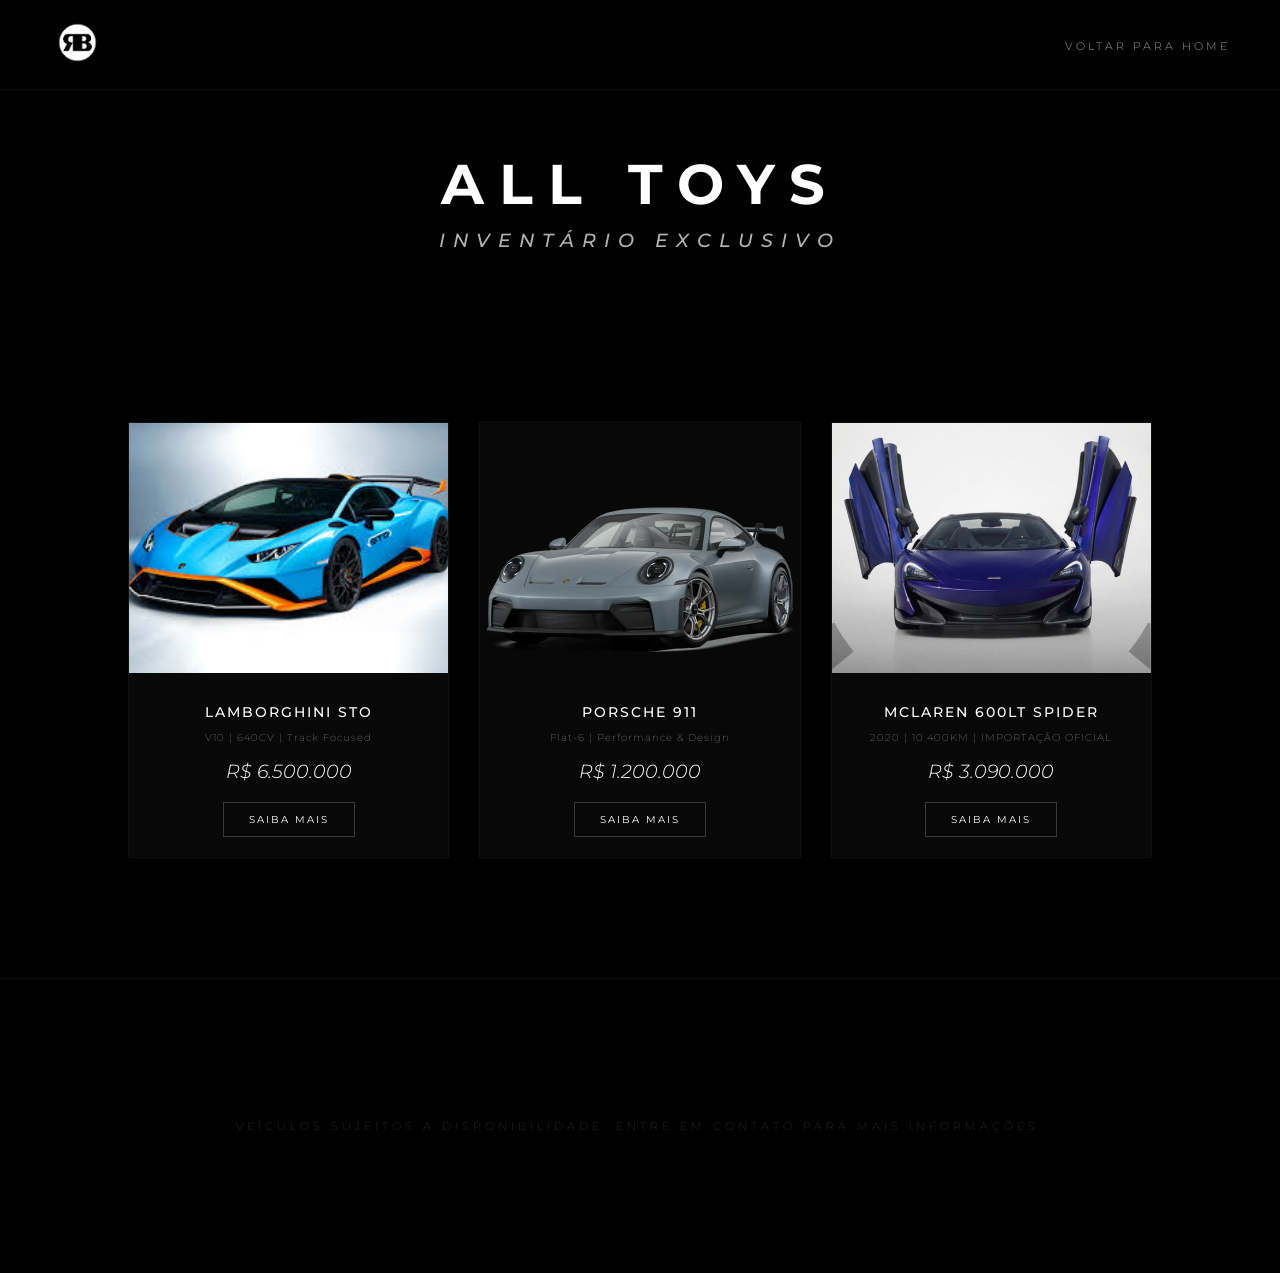
==== commit d466d2ea: "alterei o nome do ALL TOYS" ====
--- a/estoque.html
+++ b/estoque.html
@@ -23,7 +23,7 @@
     </nav>
 
     <section class="stock_header" style="padding-top: 150px; text-align: center;">
-        <h1 class="stock_main_title" style="font-size: 3.5rem; letter-spacing: 15px;">All Toys</h1>
+        <h1 class="stock_main_title" style="font-size: 3.5rem; letter-spacing: 15px;">ALL TOYS</h1>
         <p class="hero_sub_specialist" style="margin-top: 10px;">Inventário Exclusivo</p>
     </section>
 
